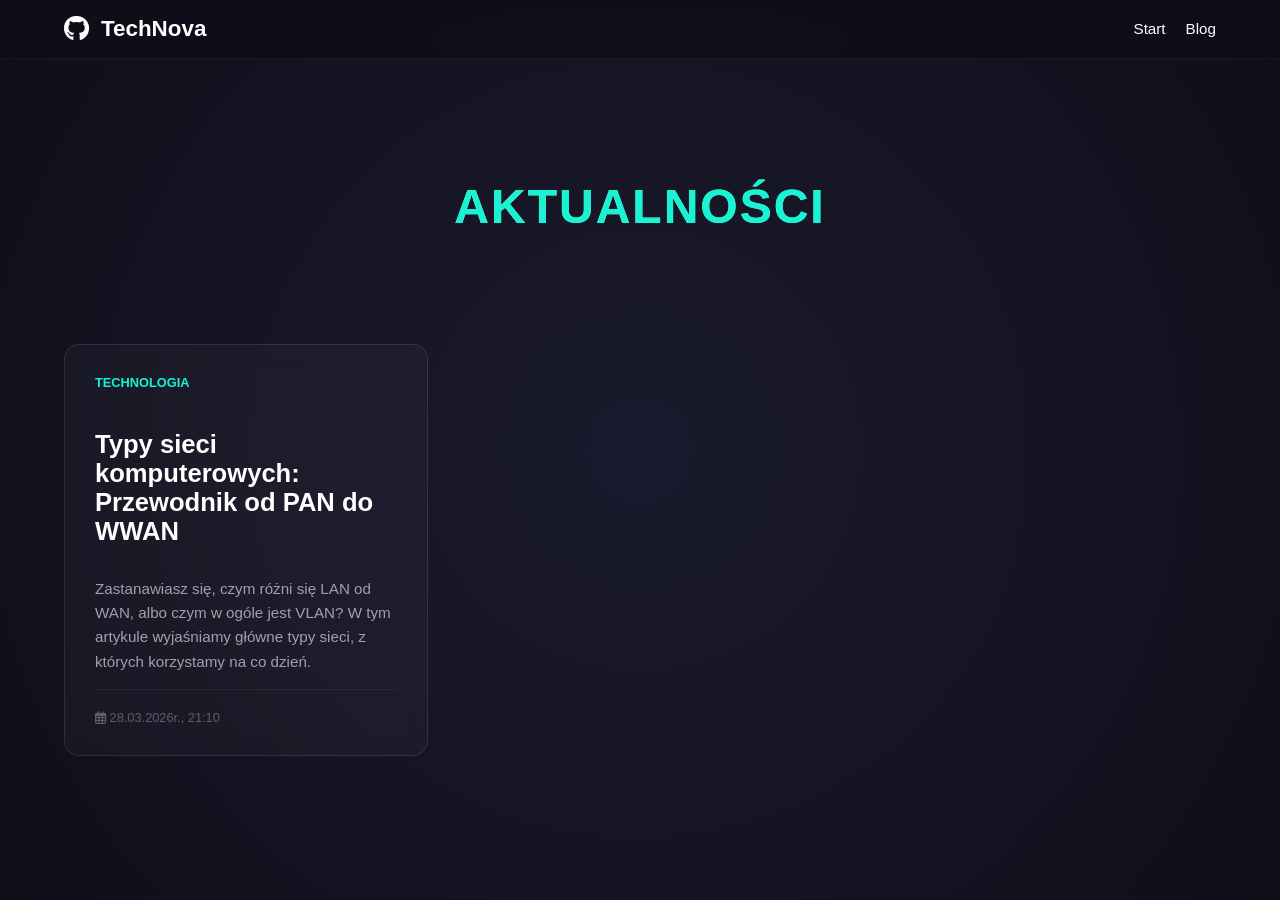
==== blog.html @ c70fdc74 "Update blog.html" ====
<!DOCTYPE html>
<html lang="pl">
<head>
    <meta charset="UTF-8">
    <meta name="viewport" content="width=device-width, initial-scale=1.0">
    <link rel="icon" type="image/png" href="69808941280.png">
    <title>Blog | TechNova</title>
    <link rel="stylesheet" href="https://cdnjs.cloudflare.com/ajax/libs/font-awesome/6.0.0/css/all.min.css">
    <link rel="stylesheet" href="style.css"> <style>
        body { background-color: var(--bg-color, #0f0f1a); color: var(--text-main, #ffffff); }
        
        .blog-header { text-align: center; padding: 80px 20px 40px; }
        .blog-header h2 { font-size: 3rem; color: var(--accent, #17f3d3); text-transform: uppercase; letter-spacing: 2px; }

        .news-grid { 
            display: grid; 
            grid-template-columns: repeat(auto-fill, minmax(350px, 1fr)); 
            gap: 30px; 
            padding: 40px 5%; 
            max-width: 1300px; 
            margin: 0 auto; 
        }

        .news-card { 
            background: var(--card-bg, rgba(255,255,255,0.03)); 
            border: 1px solid rgba(255,255,255,0.1); 
            border-radius: 15px; 
            padding: 30px; 
            transition: 0.4s; 
            cursor: pointer;
            display: flex;
            flex-direction: column;
            backdrop-filter: blur(10px);
        }

        .news-card:hover { 
            transform: translateY(-10px); 
            border-color: var(--accent, #17f3d3); 
            box-shadow: 0 15px 30px rgba(23, 243, 211, 0.1);
        }

        .news-tag { color: var(--accent, #17f3d3); font-weight: bold; font-size: 0.8rem; margin-bottom: 15px; }
        .news-card h3 { font-size: 1.6rem; margin-bottom: 15px; color: #fff; }
        .news-card p { color: var(--text-muted, #a0a0b8); line-height: 1.6; font-size: 0.95rem; }
        .news-date { margin-top: auto; padding-top: 20px; color: rgba(255,255,255,0.3); font-size: 0.8rem; border-top: 1px solid rgba(255,255,255,0.05); }
    </style>
</head>
<body>
    <nav>
        <a href="index.html" class="nav-logo"><i class="fab fa-github"></i><span>TechNova</span></a>
        <div><a href="index.html">Start</a><a href="blog.html" class="active">Blog</a></div>
    </nav>

    <header class="blog-header">
        <h2>Aktualności</h2>
    </header>

    <div id="news-grid" class="news-grid"></div>

    <script>
        document.addEventListener('DOMContentLoaded', () => {
            fetch('posts.json').then(res => res.json()).then(posts => {
                posts.sort((a, b) => new Date(b.date) - new Date(a.date));
                const grid = document.getElementById('news-grid');
                posts.forEach(post => {
                    const d = new Date(post.date);
                    const fDate = `${d.getDate().toString().padStart(2,'0')}.${(d.getMonth()+1).toString().padStart(2,'0')}.${d.getFullYear()}r., ${d.getHours().toString().padStart(2,'0')}:${d.getMinutes().toString().padStart(2,'0')}`;
                    grid.innerHTML += `
                        <article class="news-card" onclick="goToPost('${post.slug}')">
                            <span class="news-tag">${post.category}</span>
                            <h3>${post.title}</h3>
                            <p>${post.excerpt}</p>
                            <div class="news-date"><i class="far fa-calendar-alt"></i> ${fDate}</div>
                        </article>
                    `;
                });
            });
        });
        function goToPost(slug) { localStorage.setItem('selectedPostSlug', slug); window.location.href = 'post.html'; }
    </script>
</body>
</html>
---- style.css ----
:root {
    --bg-center: #1a1a2e;
    --bg-outer: #0f0f1a;
    --text-main: #e0e0e0;
    --text-muted: #a0a0b0;
    --accent: #17f3d3;
    --card-bg: rgba(255, 255, 255, 0.03);
}

body {
    font-family: 'Segoe UI', Roboto, sans-serif;
    margin: 0;
    color: var(--text-main);
    background: radial-gradient(circle at center, var(--bg-center) 0%, var(--bg-outer) 100%);
    background-attachment: fixed;
    min-height: 100vh;
}

/* Nawigacja z Logo GitHub */
nav {
    background: rgba(15, 15, 26, 0.9);
    backdrop-filter: blur(10px);
    padding: 1rem 5%;
    display: flex;
    justify-content: space-between;
    align-items: center;
    border-bottom: 1px solid rgba(255, 255, 255, 0.05);
    position: sticky;
    top: 0;
    z-index: 1000;
}

.nav-logo {
    display: flex;
    align-items: center;
    gap: 12px;
    font-weight: bold;
    font-size: 1.4rem;
    color: white;
    text-decoration: none;
    transition: 0.3s;
}

.nav-logo i { font-size: 1.6rem; }
.nav-logo:hover { color: var(--accent); }

nav div a {
    color: white;
    text-decoration: none;
    margin-left: 20px;
    font-size: 0.95rem;
    transition: 0.3s;
}

nav div a:hover { color: var(--accent); }

/* Sekcje */
section { padding: 80px 10%; text-align: center; }

h1, h2 { 
    background: linear-gradient(90deg, #fff 0%, var(--accent) 100%);
    -webkit-background-clip: text;
    background-clip: text;
    color: transparent;
    margin-bottom: 30px;
}

/* Karty i Grid */
.grid { display: grid; grid-template-columns: repeat(auto-fit, minmax(300px, 1fr)); gap: 25px; }
.card {
    background: var(--card-bg);
    border: 1px solid rgba(255, 255, 255, 0.1);
    padding: 30px;
    border-radius: 15px;
    transition: 0.3s;
    backdrop-filter: blur(5px);
}
.card:hover { border-color: var(--accent); transform: translateY(-5px); }

.btn { 
    display: inline-block; padding: 12px 25px; background: var(--accent); 
    color: #0f0f1a; text-decoration: none; border-radius: 50px; font-weight: bold; margin-top: 15px;
}

/* Style Zespołu */
.team-card {
    background: var(--card-bg);
    border: 1px solid rgba(255, 255, 255, 0.08);
    border-radius: 20px;
    padding: 40px 30px;
    display: flex;
    flex-direction: column;
    align-items: center;
    transition: 0.4s;
}
.avatar-wrapper {
    width: 100px; height: 100px; border-radius: 50%;
    background: linear-gradient(135deg, rgba(255,255,255,0.1), var(--accent));
    margin-bottom: 20px; padding: 3px;
}
.avatar-img {
    width: 100%; height: 100%; border-radius: 50%; background: #111;
    display: flex; align-items: center; justify-content: center; font-size: 2rem;
}
.skill-tag {
    background: rgba(255, 255, 255, 0.05);
    font-size: 0.7rem; padding: 4px 10px; border-radius: 20px; margin: 2px;
    border: 1px solid rgba(255,255,255,0.1);
}

footer {
    margin-top: 50px;
    padding: 40px 10%;
    background: rgba(10, 10, 15, 0.8);
    border-top: 1px solid rgba(23, 243, 211, 0.1);
    text-align: center;
}

.footer-legal {
    margin-bottom: 20px;
}

.footer-legal a {
    color: var(--text-main);
    text-decoration: none;
    font-size: 0.85rem;
    margin: 0 15px;
    transition: 0.3s;
    opacity: 0.7;
}

.footer-legal a:hover {
    opacity: 1;
    color: var(--accent);
}

.footer-tech {
    font-size: 0.75rem;
    color: var(--text-muted);
    margin-bottom: 20px;
    line-height: 1.6;
}

.footer-tech i {
    margin-right: 5px;
    color: var(--accent);
}

.footer-copy {
    border-top: 1px solid rgba(255, 255, 255, 0.05);
    padding-top: 20px;
    font-size: 0.9rem;
}
/* Styl Banera Cookies */
.cookie-overlay {
    position: fixed;
    bottom: 20px;
    left: 20px;
    right: 20px;
    display: none; /* Ukryte domyślnie, JS pokazuje */
    justify-content: center;
    z-index: 9999;
    animation: slideUp 0.5s ease-out;
}

.cookie-card {
    background: rgba(26, 26, 46, 0.95);
    backdrop-filter: blur(15px);
    border: 1px solid var(--accent);
    border-radius: 20px;
    padding: 25px;
    max-width: 600px;
    display: flex;
    align-items: center;
    gap: 20px;
    box-shadow: 0 10px 40px rgba(0, 0, 0, 0.5);
}

.cookie-icon {
    font-size: 2.5rem;
    color: var(--accent);
}

.cookie-text h4 {
    margin: 0 0 5px 0;
    color: #fff;
}

.cookie-text p {
    margin: 0;
    font-size: 0.85rem;
    color: var(--text-muted);
    line-height: 1.4;
}

.cookie-links {
    margin-top: 10px;
}

.cookie-links a {
    font-size: 0.75rem;
    color: var(--accent);
    text-decoration: none;
    margin-right: 10px;
}

.cookie-actions {
    display: flex;
    flex-direction: column;
    gap: 10px;
}

.btn-cookie {
    background: var(--accent);
    color: #1a1a2e;
    border: none;
    padding: 10px 20px;
    border-radius: 10px;
    font-weight: bold;
    cursor: pointer;
    transition: 0.3s;
}

.btn-cookie:hover {
    transform: scale(1.05);
    box-shadow: 0 0 15px var(--accent);
}

.btn-outline {
    background: transparent;
    border: 1px solid var(--text-muted);
    color: var(--text-muted);
    padding: 8px 15px;
    border-radius: 10px;
    cursor: pointer;
    font-size: 0.8rem;
}

@keyframes slideUp {
    from { transform: translateY(100%); opacity: 0; }
    to { transform: translateY(0); opacity: 1; }
}

/* Responsywność dla mobile */
@media (max-width: 600px) {
    .cookie-card {
        flex-direction: column;
        text-align: center;
    }
    .cookie-actions {
        width: 100%;
    }
}
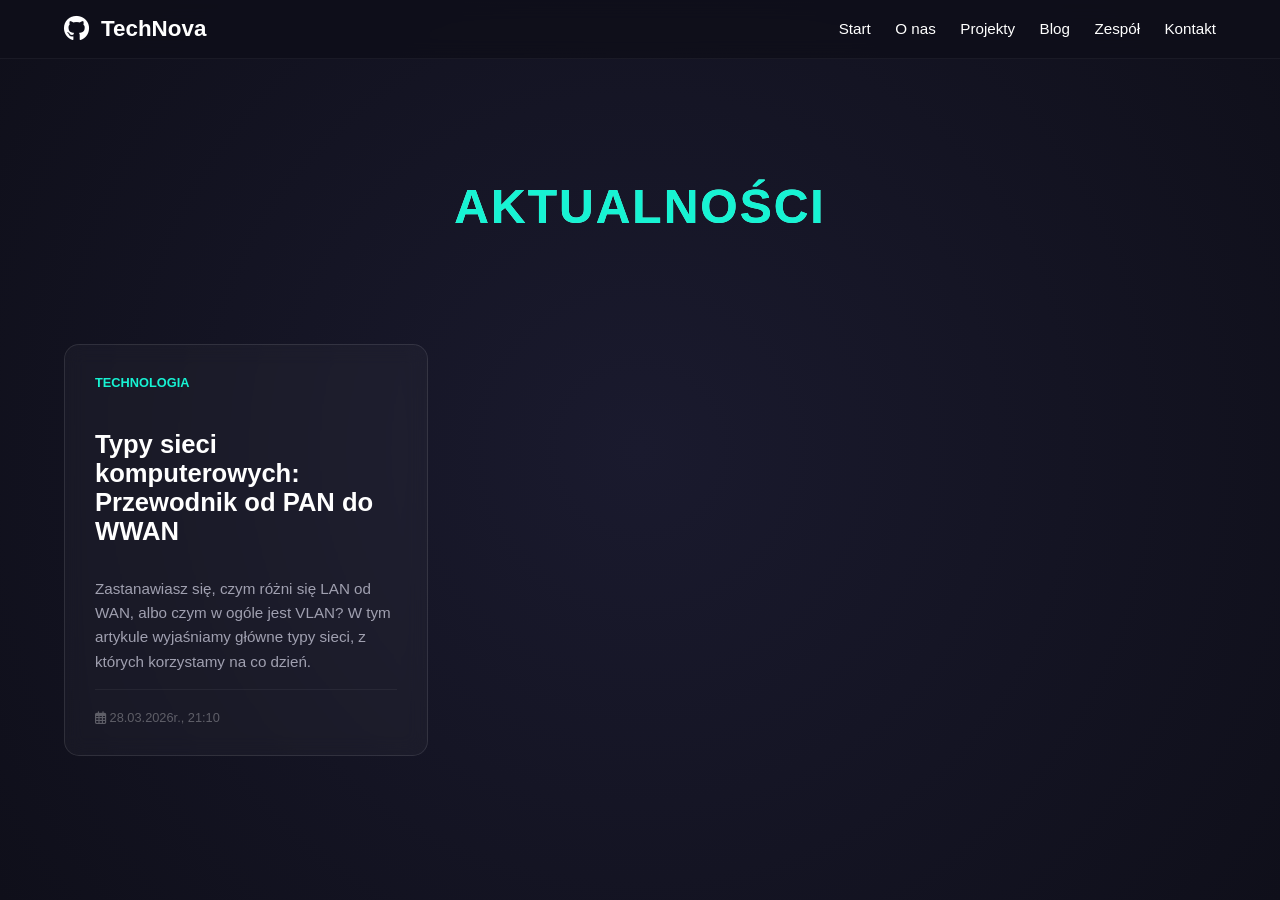
==== commit 3a84fbe9: "Update blog.html" ====
--- a/blog.html
+++ b/blog.html
@@ -48,7 +48,14 @@
 <body>
     <nav>
         <a href="index.html" class="nav-logo"><i class="fab fa-github"></i><span>TechNova</span></a>
-        <div><a href="index.html">Start</a><a href="blog.html" class="active">Blog</a></div>
+        <div>
+            <a href="index.html">Start</a>
+            <a href="o-nas.html">O nas</a>
+            <a href="projekty.html">Projekty</a>
+            <a href="blog.html">Blog</a>
+            <a href="zespol.html">Zespół</a>
+            <a href="kontakt.html">Kontakt</a>
+        </div>
     </nav>
 
     <header class="blog-header">
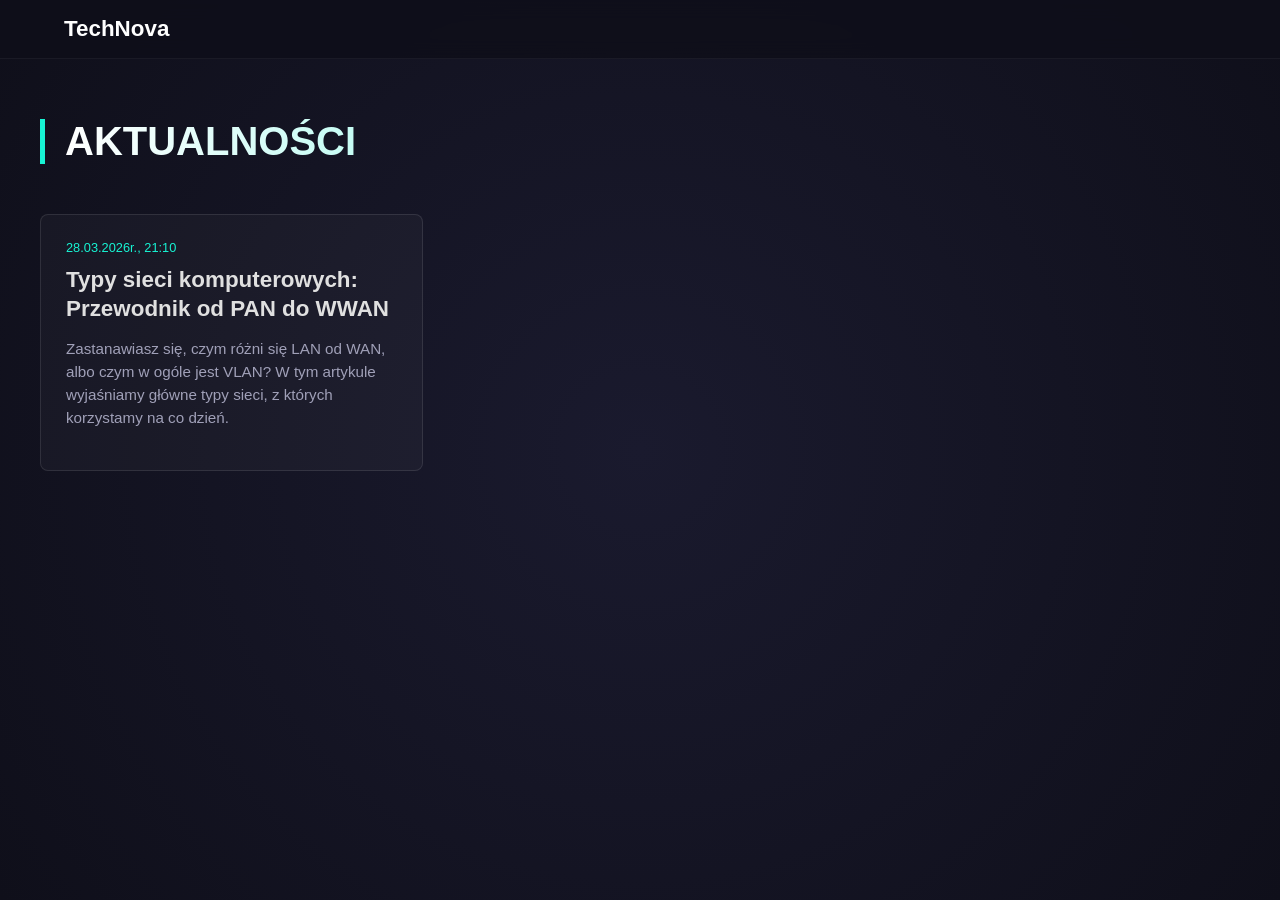
==== commit bdc44cf4: "Update blog.html" ====
--- a/blog.html
+++ b/blog.html
@@ -3,87 +3,49 @@
 <head>
     <meta charset="UTF-8">
     <meta name="viewport" content="width=device-width, initial-scale=1.0">
-    <link rel="icon" type="image/png" href="69808941280.png">
     <title>Blog | TechNova</title>
-    <link rel="stylesheet" href="https://cdnjs.cloudflare.com/ajax/libs/font-awesome/6.0.0/css/all.min.css">
-    <link rel="stylesheet" href="style.css"> <style>
-        body { background-color: var(--bg-color, #0f0f1a); color: var(--text-main, #ffffff); }
-        
-        .blog-header { text-align: center; padding: 80px 20px 40px; }
-        .blog-header h2 { font-size: 3rem; color: var(--accent, #17f3d3); text-transform: uppercase; letter-spacing: 2px; }
+    <link rel="stylesheet" href="style.css">
+    <style>
+        .blog-container { max-width: 1200px; margin: 0 auto; padding: 60px 20px; }
+        .blog-header { margin-bottom: 50px; border-left: 5px solid var(--accent, #17f3d3); padding-left: 20px; }
+        .blog-header h2 { font-size: 2.5rem; text-transform: uppercase; margin: 0; }
 
-        .news-grid { 
-            display: grid; 
-            grid-template-columns: repeat(auto-fill, minmax(350px, 1fr)); 
-            gap: 30px; 
-            padding: 40px 5%; 
-            max-width: 1300px; 
-            margin: 0 auto; 
+        .news-grid { display: grid; grid-template-columns: repeat(auto-fill, minmax(320px, 1fr)); gap: 25px; }
+        .news-card { 
+            background: rgba(255, 255, 255, 0.03); 
+            border: 1px solid rgba(255, 255, 255, 0.1); 
+            padding: 25px; 
+            border-radius: 8px; 
+            cursor: pointer; 
+            transition: 0.3s;
         }
-
-        .news-card { 
-            background: var(--card-bg, rgba(255,255,255,0.03)); 
-            border: 1px solid rgba(255,255,255,0.1); 
-            border-radius: 15px; 
-            padding: 30px; 
-            transition: 0.4s; 
-            cursor: pointer;
-            display: flex;
-            flex-direction: column;
-            backdrop-filter: blur(10px);
-        }
-
-        .news-card:hover { 
-            transform: translateY(-10px); 
-            border-color: var(--accent, #17f3d3); 
-            box-shadow: 0 15px 30px rgba(23, 243, 211, 0.1);
-        }
-
-        .news-tag { color: var(--accent, #17f3d3); font-weight: bold; font-size: 0.8rem; margin-bottom: 15px; }
-        .news-card h3 { font-size: 1.6rem; margin-bottom: 15px; color: #fff; }
-        .news-card p { color: var(--text-muted, #a0a0b8); line-height: 1.6; font-size: 0.95rem; }
-        .news-date { margin-top: auto; padding-top: 20px; color: rgba(255,255,255,0.3); font-size: 0.8rem; border-top: 1px solid rgba(255,255,255,0.05); }
+        .news-card:hover { border-color: var(--accent, #17f3d3); background: rgba(255, 255, 255, 0.05); }
+        .news-card .date { font-size: 0.8rem; color: var(--accent, #17f3d3); margin-bottom: 10px; display: block; }
+        .news-card h3 { margin: 0 0 15px 0; font-size: 1.4rem; line-height: 1.3; }
+        .news-card p { color: #a0a0b8; font-size: 0.95rem; line-height: 1.5; }
     </style>
 </head>
 <body>
-    <nav>
-        <a href="index.html" class="nav-logo"><i class="fab fa-github"></i><span>TechNova</span></a>
-        <div>
-            <a href="index.html">Start</a>
-            <a href="o-nas.html">O nas</a>
-            <a href="projekty.html">Projekty</a>
-            <a href="blog.html">Blog</a>
-            <a href="zespol.html">Zespół</a>
-            <a href="kontakt.html">Kontakt</a>
-        </div>
-    </nav>
-
-    <header class="blog-header">
-        <h2>Aktualności</h2>
-    </header>
-
-    <div id="news-grid" class="news-grid"></div>
-
+    <nav><a href="index.html" class="nav-logo">TechNova</a></nav>
+    <main class="blog-container">
+        <header class="blog-header"><h2>Aktualności</h2></header>
+        <div id="news-grid" class="news-grid"></div>
+    </main>
     <script>
-        document.addEventListener('DOMContentLoaded', () => {
-            fetch('posts.json').then(res => res.json()).then(posts => {
-                posts.sort((a, b) => new Date(b.date) - new Date(a.date));
-                const grid = document.getElementById('news-grid');
-                posts.forEach(post => {
-                    const d = new Date(post.date);
-                    const fDate = `${d.getDate().toString().padStart(2,'0')}.${(d.getMonth()+1).toString().padStart(2,'0')}.${d.getFullYear()}r., ${d.getHours().toString().padStart(2,'0')}:${d.getMinutes().toString().padStart(2,'0')}`;
-                    grid.innerHTML += `
-                        <article class="news-card" onclick="goToPost('${post.slug}')">
-                            <span class="news-tag">${post.category}</span>
-                            <h3>${post.title}</h3>
-                            <p>${post.excerpt}</p>
-                            <div class="news-date"><i class="far fa-calendar-alt"></i> ${fDate}</div>
-                        </article>
-                    `;
-                });
+        fetch('posts.json').then(res => res.json()).then(posts => {
+            posts.sort((a, b) => new Date(b.date) - new Date(a.date));
+            const grid = document.getElementById('news-grid');
+            posts.forEach(post => {
+                const d = new Date(post.date);
+                const fDate = `${d.getDate().toString().padStart(2,'0')}.${(d.getMonth()+1).toString().padStart(2,'0')}.${d.getFullYear()}r., ${d.getHours().toString().padStart(2,'0')}:${d.getMinutes().toString().padStart(2,'0')}`;
+                grid.innerHTML += `
+                    <div class="news-card" onclick="localStorage.setItem('selectedPostSlug', '${post.slug}'); window.location.href='post.html'">
+                        <span class="date">${fDate}</span>
+                        <h3>${post.title}</h3>
+                        <p>${post.excerpt}</p>
+                    </div>`;
             });
         });
-        function goToPost(slug) { localStorage.setItem('selectedPostSlug', slug); window.location.href = 'post.html'; }
     </script>
 </body>
 </html>
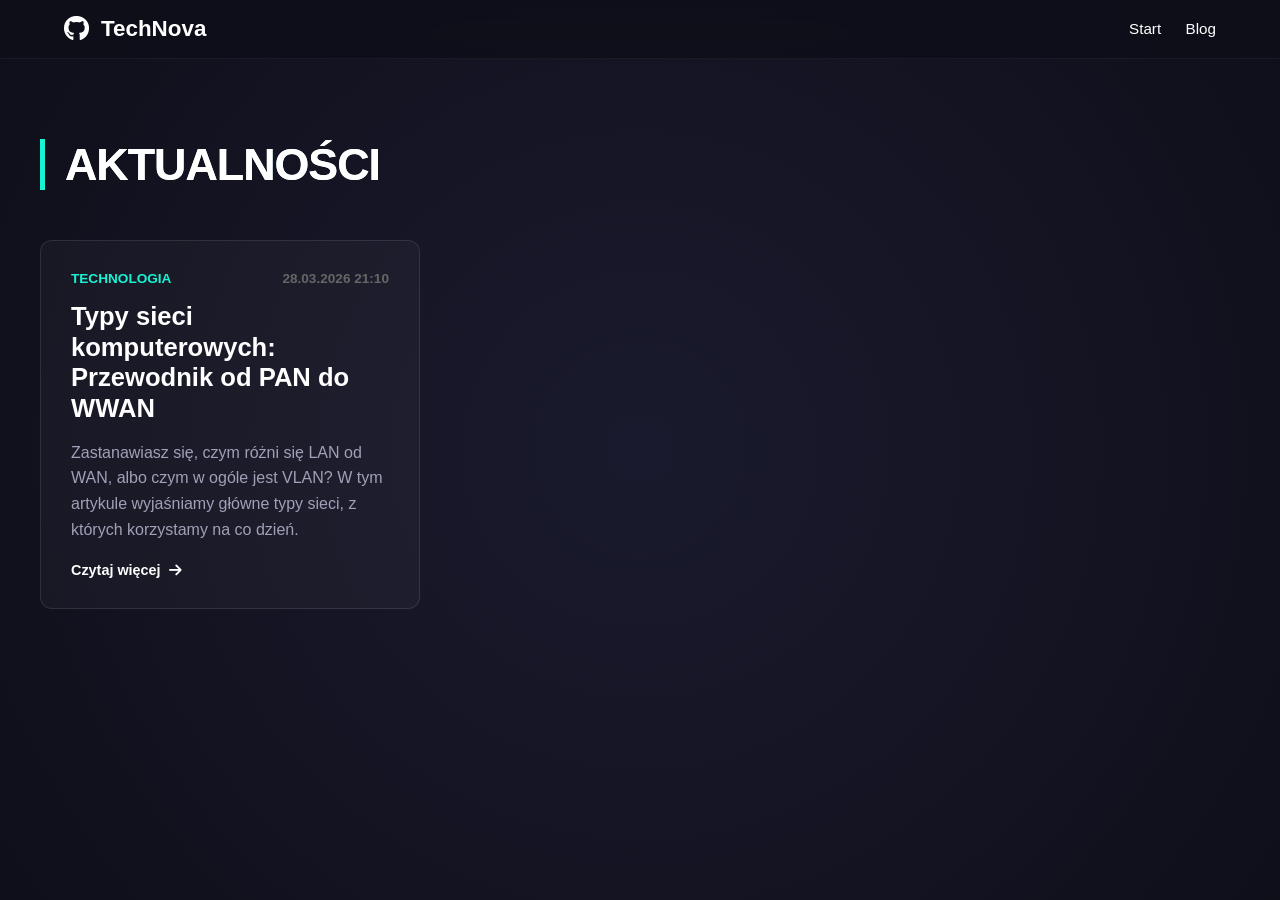
==== commit e6017629: "Update blog.html" ====
--- a/blog.html
+++ b/blog.html
@@ -4,48 +4,176 @@
     <meta charset="UTF-8">
     <meta name="viewport" content="width=device-width, initial-scale=1.0">
     <title>Blog | TechNova</title>
+    
+    <link rel="stylesheet" href="https://cdnjs.cloudflare.com/ajax/libs/font-awesome/6.0.0/css/all.min.css">
     <link rel="stylesheet" href="style.css">
+
     <style>
-        .blog-container { max-width: 1200px; margin: 0 auto; padding: 60px 20px; }
-        .blog-header { margin-bottom: 50px; border-left: 5px solid var(--accent, #17f3d3); padding-left: 20px; }
-        .blog-header h2 { font-size: 2.5rem; text-transform: uppercase; margin: 0; }
+        /* Styl kontenera bloga */
+        .blog-container { 
+            max-width: 1200px; 
+            margin: 0 auto; 
+            padding: 80px 20px; 
+        }
 
-        .news-grid { display: grid; grid-template-columns: repeat(auto-fill, minmax(320px, 1fr)); gap: 25px; }
+        .blog-header { 
+            margin-bottom: 50px; 
+            border-left: 5px solid var(--accent, #17f3d3); 
+            padding-left: 20px; 
+        }
+
+        .blog-header h2 { 
+            font-size: 2.8rem; 
+            text-transform: uppercase; 
+            margin: 0; 
+            color: #fff;
+            letter-spacing: -1px;
+        }
+
+        /* Siatka newsów */
+        .news-grid { 
+            display: grid; 
+            grid-template-columns: repeat(auto-fill, minmax(350px, 1fr)); 
+            gap: 30px; 
+        }
+
+        /* Karta posta */
         .news-card { 
             background: rgba(255, 255, 255, 0.03); 
             border: 1px solid rgba(255, 255, 255, 0.1); 
-            padding: 25px; 
-            border-radius: 8px; 
+            padding: 30px; 
+            border-radius: 12px; 
             cursor: pointer; 
-            transition: 0.3s;
+            transition: all 0.3s ease;
+            display: flex;
+            flex-direction: column;
+            justify-content: space-between;
         }
-        .news-card:hover { border-color: var(--accent, #17f3d3); background: rgba(255, 255, 255, 0.05); }
-        .news-card .date { font-size: 0.8rem; color: var(--accent, #17f3d3); margin-bottom: 10px; display: block; }
-        .news-card h3 { margin: 0 0 15px 0; font-size: 1.4rem; line-height: 1.3; }
-        .news-card p { color: #a0a0b8; font-size: 0.95rem; line-height: 1.5; }
+
+        .news-card:hover { 
+            border-color: var(--accent, #17f3d3); 
+            background: rgba(255, 255, 255, 0.05); 
+            transform: translateY(-5px);
+            box-shadow: 0 10px 30px rgba(0, 0, 0, 0.3);
+        }
+
+        /* Formatowanie daty i kategorii */
+        .card-meta { 
+            font-size: 0.85rem; 
+            color: var(--accent, #17f3d3); 
+            margin-bottom: 15px; 
+            font-weight: 700;
+            display: flex;
+            justify-content: space-between;
+        }
+
+        .news-card h3 { 
+            margin: 0 0 15px 0; 
+            font-size: 1.6rem; 
+            line-height: 1.2; 
+            color: #fff;
+        }
+
+        .news-card p { 
+            color: #a0a0b8; 
+            font-size: 1rem; 
+            line-height: 1.6; 
+            margin-bottom: 20px;
+        }
+
+        .read-more {
+            font-size: 0.9rem;
+            font-weight: bold;
+            color: #fff;
+            display: flex;
+            align-items: center;
+            gap: 8px;
+        }
+
+        /* Loader */
+        #loading { color: var(--accent); text-align: center; padding: 50px; font-size: 1.5rem; }
+
+        @media (max-width: 768px) {
+            .blog-header h2 { font-size: 2rem; }
+            .news-grid { grid-template-columns: 1fr; }
+        }
     </style>
 </head>
 <body>
-    <nav><a href="index.html" class="nav-logo">TechNova</a></nav>
+
+    <nav>
+        <a href="index.html" class="nav-logo">
+            <i class="fab fa-github"></i>
+            <span>TechNova</span>
+        </a>
+        <div>
+            <a href="index.html">Start</a>
+            <a href="blog.html" class="active">Blog</a>
+        </div>
+    </nav>
+
     <main class="blog-container">
-        <header class="blog-header"><h2>Aktualności</h2></header>
-        <div id="news-grid" class="news-grid"></div>
+        <header class="blog-header">
+            <h2>Aktualności</h2>
+        </header>
+
+        <div id="news-grid" class="news-grid">
+            <div id="loading"><i class="fas fa-spinner fa-spin"></i> Ładowanie artykułów...</div>
+        </div>
     </main>
+
     <script>
-        fetch('posts.json').then(res => res.json()).then(posts => {
-            posts.sort((a, b) => new Date(b.date) - new Date(a.date));
-            const grid = document.getElementById('news-grid');
-            posts.forEach(post => {
-                const d = new Date(post.date);
-                const fDate = `${d.getDate().toString().padStart(2,'0')}.${(d.getMonth()+1).toString().padStart(2,'0')}.${d.getFullYear()}r., ${d.getHours().toString().padStart(2,'0')}:${d.getMinutes().toString().padStart(2,'0')}`;
-                grid.innerHTML += `
-                    <div class="news-card" onclick="localStorage.setItem('selectedPostSlug', '${post.slug}'); window.location.href='post.html'">
-                        <span class="date">${fDate}</span>
-                        <h3>${post.title}</h3>
-                        <p>${post.excerpt}</p>
-                    </div>`;
-            });
+        document.addEventListener('DOMContentLoaded', () => {
+            fetch('posts.json')
+                .then(response => response.json())
+                .then(posts => {
+                    // 1. Sortowanie: Od najnowszego do najstarszego
+                    posts.sort((a, b) => new Date(b.date) - new Date(a.date));
+
+                    const grid = document.getElementById('news-grid');
+                    grid.innerHTML = ''; // Czyścimy loader
+
+                    posts.forEach(post => {
+                        // 2. Formatowanie daty na: 28.03.2026 22:00
+                        const d = new Date(post.date);
+                        const day = d.getDate().toString().padStart(2, '0');
+                        const month = (d.getMonth() + 1).toString().padStart(2, '0');
+                        const year = d.getFullYear();
+                        const hours = d.getHours().toString().padStart(2, '0');
+                        const minutes = d.getMinutes().toString().padStart(2, '0');
+                        
+                        const formattedDate = `${day}.${month}.${year} ${hours}:${minutes}`;
+
+                        // 3. Generowanie HTML karty
+                        grid.innerHTML += `
+                            <article class="news-card" onclick="openPost('${post.slug}')">
+                                <div>
+                                    <div class="card-meta">
+                                        <span>${post.category}</span>
+                                        <span style="color: #666;">${formattedDate}</span>
+                                    </div>
+                                    <h3>${post.title}</h3>
+                                    <p>${post.excerpt}</p>
+                                </div>
+                                <div class="read-more">
+                                    Czytaj więcej <i class="fas fa-arrow-right"></i>
+                                </div>
+                            </article>
+                        `;
+                    });
+                })
+                .catch(err => {
+                    console.error("Błąd ładowania postów:", err);
+                    document.getElementById('news-grid').innerHTML = "<p style='color:red;'>Błąd podczas ładowania bazy danych.</p>";
+                });
         });
+
+        // Funkcja zapamiętująca wybrany post i przenosząca do post.html
+        function openPost(slug) {
+            localStorage.setItem('selectedPostSlug', slug);
+            window.location.href = 'post.html';
+        }
     </script>
+
 </body>
 </html>
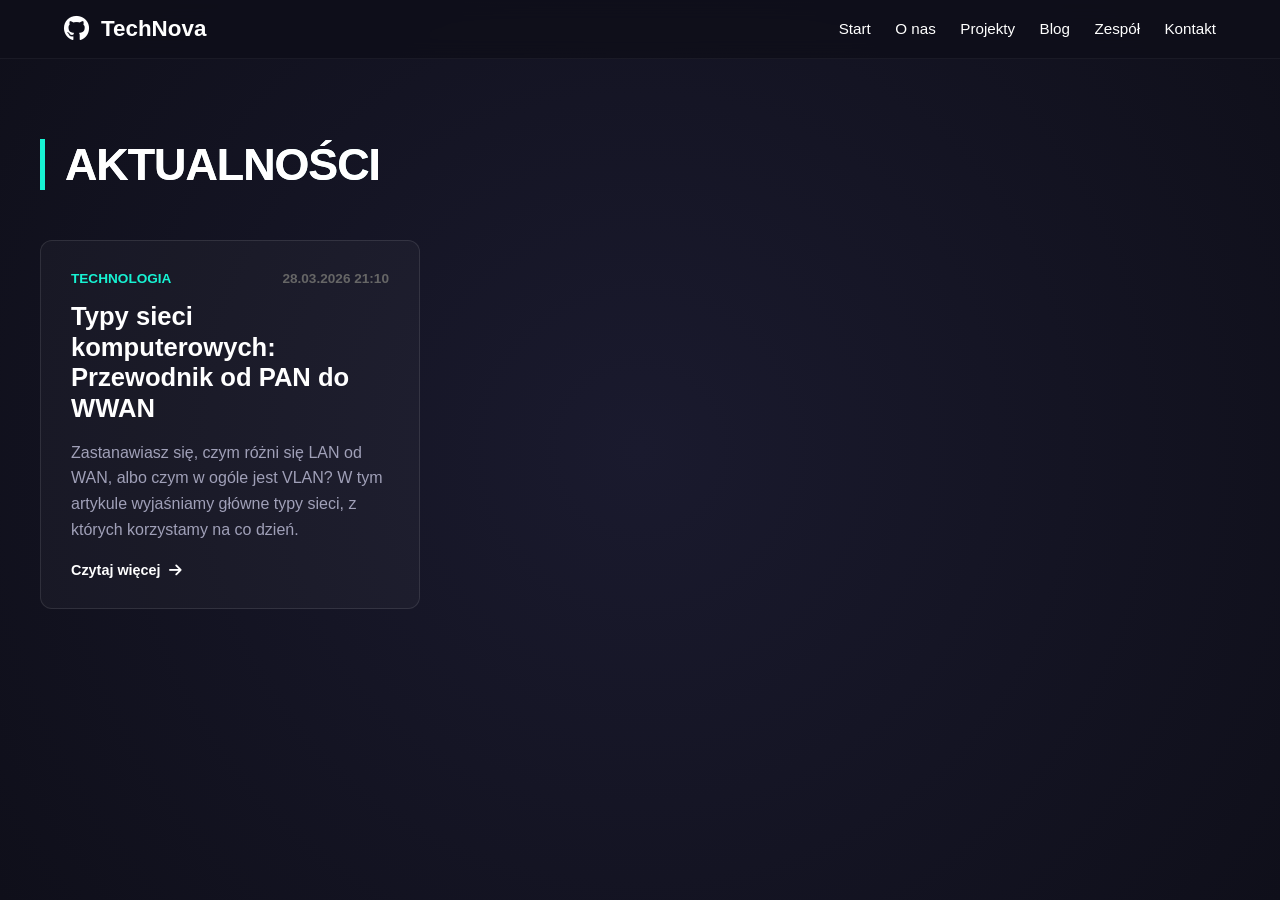
==== commit 0c357a96: "Update blog.html" ====
--- a/blog.html
+++ b/blog.html
@@ -108,7 +108,11 @@
         </a>
         <div>
             <a href="index.html">Start</a>
-            <a href="blog.html" class="active">Blog</a>
+            <a href="o-nas.html">O nas</a>
+            <a href="projekty.html">Projekty</a>
+            <a href="blog.html">Blog</a>
+            <a href="zespol.html">Zespół</a>
+            <a href="kontakt.html">Kontakt</a>
         </div>
     </nav>
 
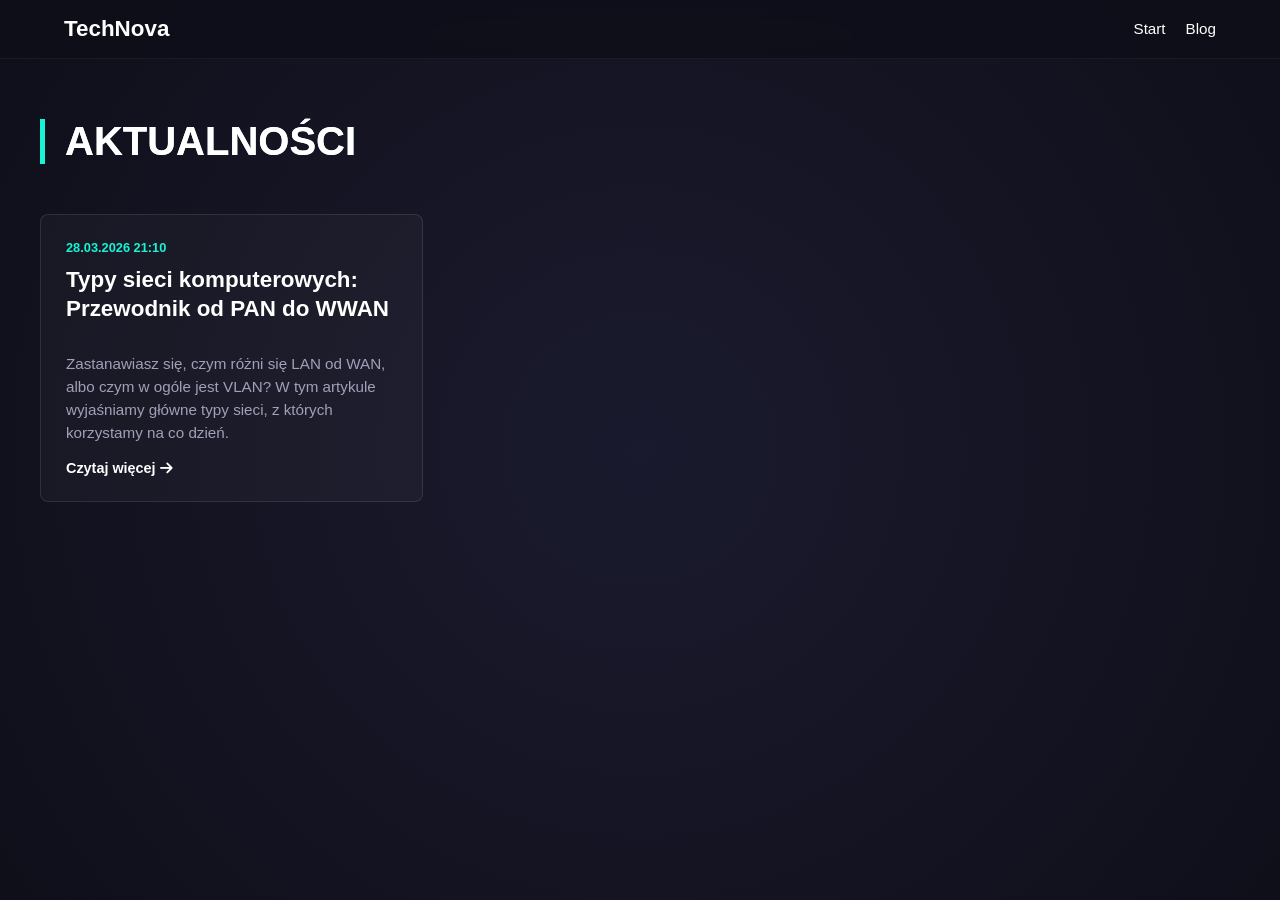
==== commit 213e6f15: "Update blog.html" ====
--- a/blog.html
+++ b/blog.html
@@ -4,180 +4,63 @@
     <meta charset="UTF-8">
     <meta name="viewport" content="width=device-width, initial-scale=1.0">
     <title>Blog | TechNova</title>
-    
     <link rel="stylesheet" href="https://cdnjs.cloudflare.com/ajax/libs/font-awesome/6.0.0/css/all.min.css">
     <link rel="stylesheet" href="style.css">
+    <style>
+        .blog-container { max-width: 1200px; margin: 0 auto; padding: 60px 20px; text-align: left; }
+        .blog-header { margin-bottom: 50px; border-left: 5px solid var(--accent, #17f3d3); padding-left: 20px; }
+        .blog-header h2 { font-size: 2.5rem; text-transform: uppercase; margin: 0; color: #fff; }
 
-    <style>
-        /* Styl kontenera bloga */
-        .blog-container { 
-            max-width: 1200px; 
-            margin: 0 auto; 
-            padding: 80px 20px; 
-        }
-
-        .blog-header { 
-            margin-bottom: 50px; 
-            border-left: 5px solid var(--accent, #17f3d3); 
-            padding-left: 20px; 
-        }
-
-        .blog-header h2 { 
-            font-size: 2.8rem; 
-            text-transform: uppercase; 
-            margin: 0; 
-            color: #fff;
-            letter-spacing: -1px;
-        }
-
-        /* Siatka newsów */
-        .news-grid { 
-            display: grid; 
-            grid-template-columns: repeat(auto-fill, minmax(350px, 1fr)); 
-            gap: 30px; 
-        }
-
-        /* Karta posta */
+        .news-grid { display: grid; grid-template-columns: repeat(auto-fill, minmax(320px, 1fr)); gap: 25px; }
         .news-card { 
             background: rgba(255, 255, 255, 0.03); 
             border: 1px solid rgba(255, 255, 255, 0.1); 
-            padding: 30px; 
-            border-radius: 12px; 
-            cursor: pointer; 
-            transition: all 0.3s ease;
-            display: flex;
-            flex-direction: column;
-            justify-content: space-between;
+            padding: 25px; border-radius: 8px; 
+            cursor: pointer; transition: 0.3s;
+            display: flex; flex-direction: column;
         }
-
-        .news-card:hover { 
-            border-color: var(--accent, #17f3d3); 
-            background: rgba(255, 255, 255, 0.05); 
-            transform: translateY(-5px);
-            box-shadow: 0 10px 30px rgba(0, 0, 0, 0.3);
-        }
-
-        /* Formatowanie daty i kategorii */
-        .card-meta { 
-            font-size: 0.85rem; 
-            color: var(--accent, #17f3d3); 
-            margin-bottom: 15px; 
-            font-weight: 700;
-            display: flex;
-            justify-content: space-between;
-        }
-
-        .news-card h3 { 
-            margin: 0 0 15px 0; 
-            font-size: 1.6rem; 
-            line-height: 1.2; 
-            color: #fff;
-        }
-
-        .news-card p { 
-            color: #a0a0b8; 
-            font-size: 1rem; 
-            line-height: 1.6; 
-            margin-bottom: 20px;
-        }
-
-        .read-more {
-            font-size: 0.9rem;
-            font-weight: bold;
-            color: #fff;
-            display: flex;
-            align-items: center;
-            gap: 8px;
-        }
-
-        /* Loader */
-        #loading { color: var(--accent); text-align: center; padding: 50px; font-size: 1.5rem; }
-
-        @media (max-width: 768px) {
-            .blog-header h2 { font-size: 2rem; }
-            .news-grid { grid-template-columns: 1fr; }
-        }
+        .news-card:hover { border-color: var(--accent, #17f3d3); background: rgba(255, 255, 255, 0.05); }
+        .news-card .date { font-size: 0.8rem; color: var(--accent, #17f3d3); margin-bottom: 10px; display: block; font-weight: bold; }
+        .news-card h3 { margin: 0 0 15px 0; font-size: 1.4rem; line-height: 1.3; color: #fff; }
+        .news-card p { color: #a0a0b8; font-size: 0.95rem; line-height: 1.5; margin-bottom: 15px; flex-grow: 1; }
+        .read-more { font-size: 0.9rem; color: #fff; font-weight: bold; }
     </style>
 </head>
 <body>
-
     <nav>
-        <a href="index.html" class="nav-logo">
-            <i class="fab fa-github"></i>
-            <span>TechNova</span>
-        </a>
-        <div>
-            <a href="index.html">Start</a>
-            <a href="o-nas.html">O nas</a>
-            <a href="projekty.html">Projekty</a>
-            <a href="blog.html">Blog</a>
-            <a href="zespol.html">Zespół</a>
-            <a href="kontakt.html">Kontakt</a>
-        </div>
+        <a href="index.html" class="nav-logo">TechNova</a>
+        <div><a href="index.html">Start</a><a href="blog.html" class="active">Blog</a></div>
     </nav>
-
     <main class="blog-container">
-        <header class="blog-header">
-            <h2>Aktualności</h2>
-        </header>
-
-        <div id="news-grid" class="news-grid">
-            <div id="loading"><i class="fas fa-spinner fa-spin"></i> Ładowanie artykułów...</div>
-        </div>
+        <header class="blog-header"><h2>Aktualności</h2></header>
+        <div id="news-grid" class="news-grid"></div>
     </main>
-
     <script>
         document.addEventListener('DOMContentLoaded', () => {
-            fetch('posts.json')
-                .then(response => response.json())
-                .then(posts => {
-                    // 1. Sortowanie: Od najnowszego do najstarszego
-                    posts.sort((a, b) => new Date(b.date) - new Date(a.date));
+            fetch('posts.json').then(res => res.json()).then(posts => {
+                posts.sort((a, b) => new Date(b.date) - new Date(a.date));
+                const grid = document.getElementById('news-grid');
+                grid.innerHTML = '';
+                posts.forEach(post => {
+                    // FORMATOWANIE DATY: 28.03.2026 21:10
+                    const d = new Date(post.date);
+                    const day = d.getDate().toString().padStart(2, '0');
+                    const month = (d.getMonth() + 1).toString().padStart(2, '0');
+                    const year = d.getFullYear();
+                    const hours = d.getHours().toString().padStart(2, '0');
+                    const minutes = d.getMinutes().toString().padStart(2, '0');
+                    const fDate = `${day}.${month}.${year} ${hours}:${minutes}`;
 
-                    const grid = document.getElementById('news-grid');
-                    grid.innerHTML = ''; // Czyścimy loader
-
-                    posts.forEach(post => {
-                        // 2. Formatowanie daty na: 28.03.2026 22:00
-                        const d = new Date(post.date);
-                        const day = d.getDate().toString().padStart(2, '0');
-                        const month = (d.getMonth() + 1).toString().padStart(2, '0');
-                        const year = d.getFullYear();
-                        const hours = d.getHours().toString().padStart(2, '0');
-                        const minutes = d.getMinutes().toString().padStart(2, '0');
-                        
-                        const formattedDate = `${day}.${month}.${year} ${hours}:${minutes}`;
-
-                        // 3. Generowanie HTML karty
-                        grid.innerHTML += `
-                            <article class="news-card" onclick="openPost('${post.slug}')">
-                                <div>
-                                    <div class="card-meta">
-                                        <span>${post.category}</span>
-                                        <span style="color: #666;">${formattedDate}</span>
-                                    </div>
-                                    <h3>${post.title}</h3>
-                                    <p>${post.excerpt}</p>
-                                </div>
-                                <div class="read-more">
-                                    Czytaj więcej <i class="fas fa-arrow-right"></i>
-                                </div>
-                            </article>
-                        `;
-                    });
-                })
-                .catch(err => {
-                    console.error("Błąd ładowania postów:", err);
-                    document.getElementById('news-grid').innerHTML = "<p style='color:red;'>Błąd podczas ładowania bazy danych.</p>";
+                    grid.innerHTML += `
+                        <article class="news-card" onclick="localStorage.setItem('selectedPostSlug', '${post.slug}'); window.location.href='post.html'">
+                            <span class="date">${fDate}</span>
+                            <h3>${post.title}</h3>
+                            <p>${post.excerpt}</p>
+                            <span class="read-more">Czytaj więcej <i class="fas fa-arrow-right"></i></span>
+                        </article>`;
                 });
+            });
         });
-
-        // Funkcja zapamiętująca wybrany post i przenosząca do post.html
-        function openPost(slug) {
-            localStorage.setItem('selectedPostSlug', slug);
-            window.location.href = 'post.html';
-        }
     </script>
-
 </body>
 </html>
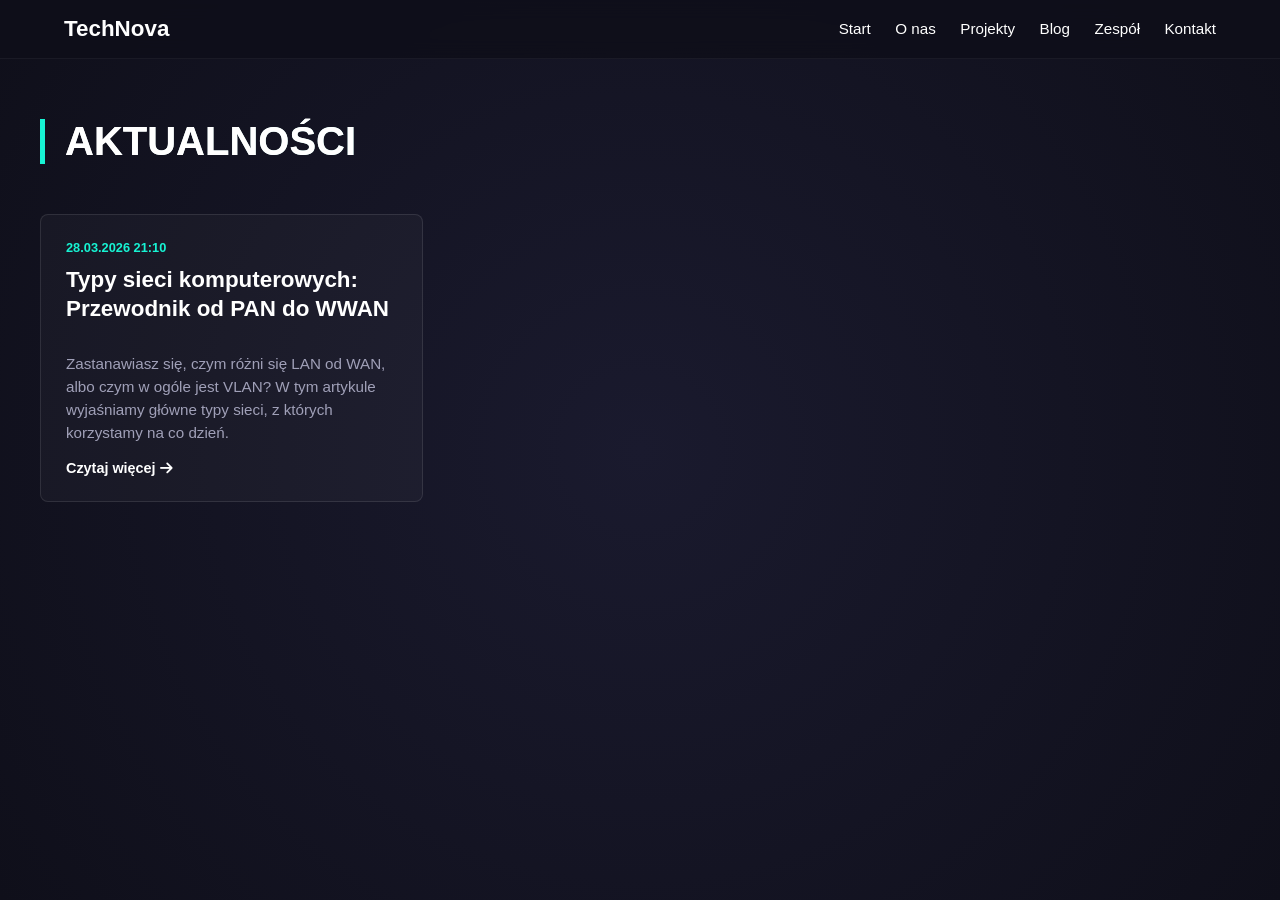
==== commit 767f5a56: "Update blog.html" ====
--- a/blog.html
+++ b/blog.html
@@ -29,7 +29,14 @@
 <body>
     <nav>
         <a href="index.html" class="nav-logo">TechNova</a>
-        <div><a href="index.html">Start</a><a href="blog.html" class="active">Blog</a></div>
+        <div>
+            <a href="index.html">Start</a>
+            <a href="o-nas.html">O nas</a>
+            <a href="projekty.html">Projekty</a>
+            <a href="blog.html">Blog</a>
+            <a href="zespol.html">Zespół</a>
+            <a href="kontakt.html">Kontakt</a>
+        </div>
     </nav>
     <main class="blog-container">
         <header class="blog-header"><h2>Aktualności</h2></header>
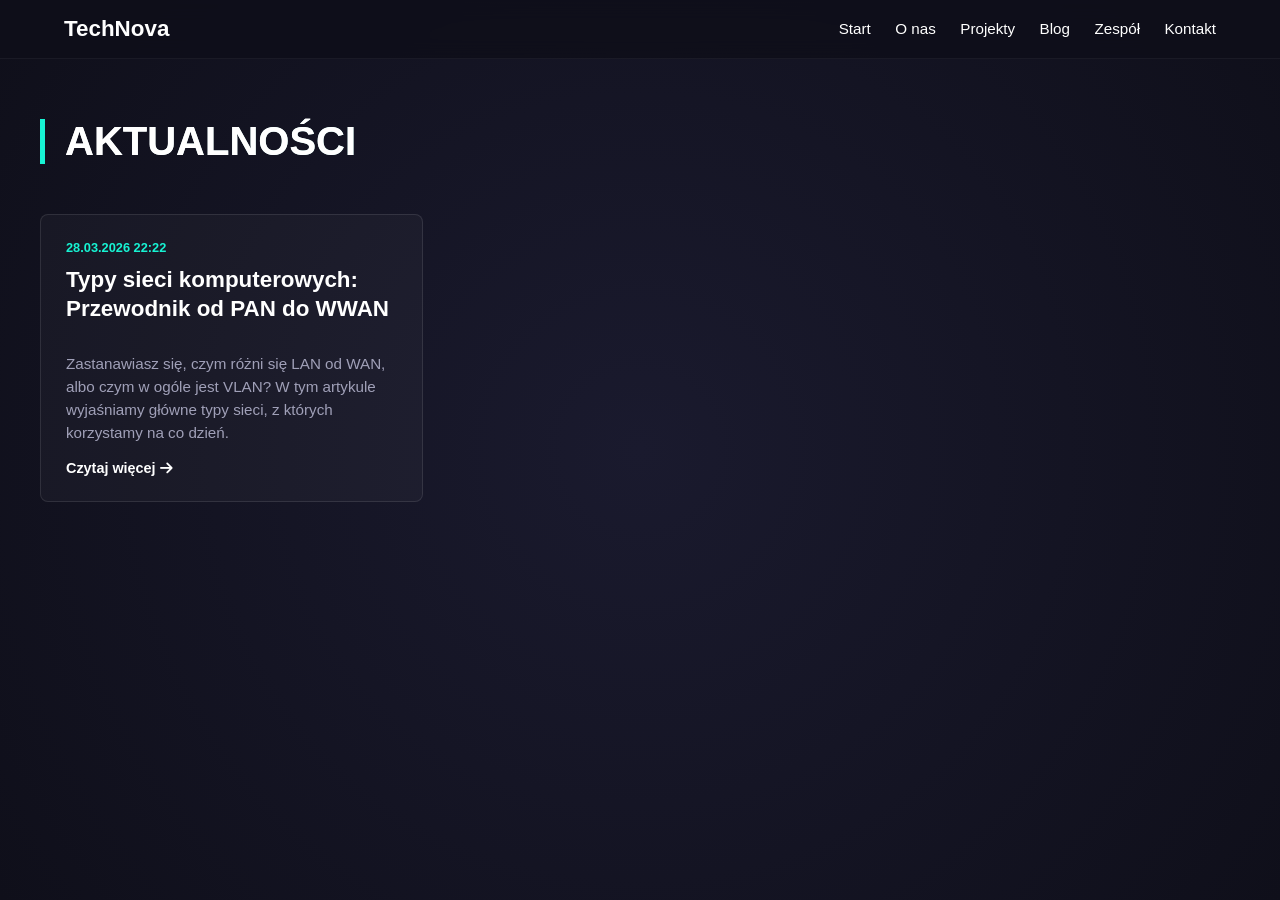
==== commit acfbe8ae: "Update blog.html" ====
--- a/blog.html
+++ b/blog.html
@@ -3,6 +3,7 @@
 <head>
     <meta charset="UTF-8">
     <meta name="viewport" content="width=device-width, initial-scale=1.0">
+    <link rel="icon" type="image/png" href="42132127.png">
     <title>Blog | TechNova</title>
     <link rel="stylesheet" href="https://cdnjs.cloudflare.com/ajax/libs/font-awesome/6.0.0/css/all.min.css">
     <link rel="stylesheet" href="style.css">
